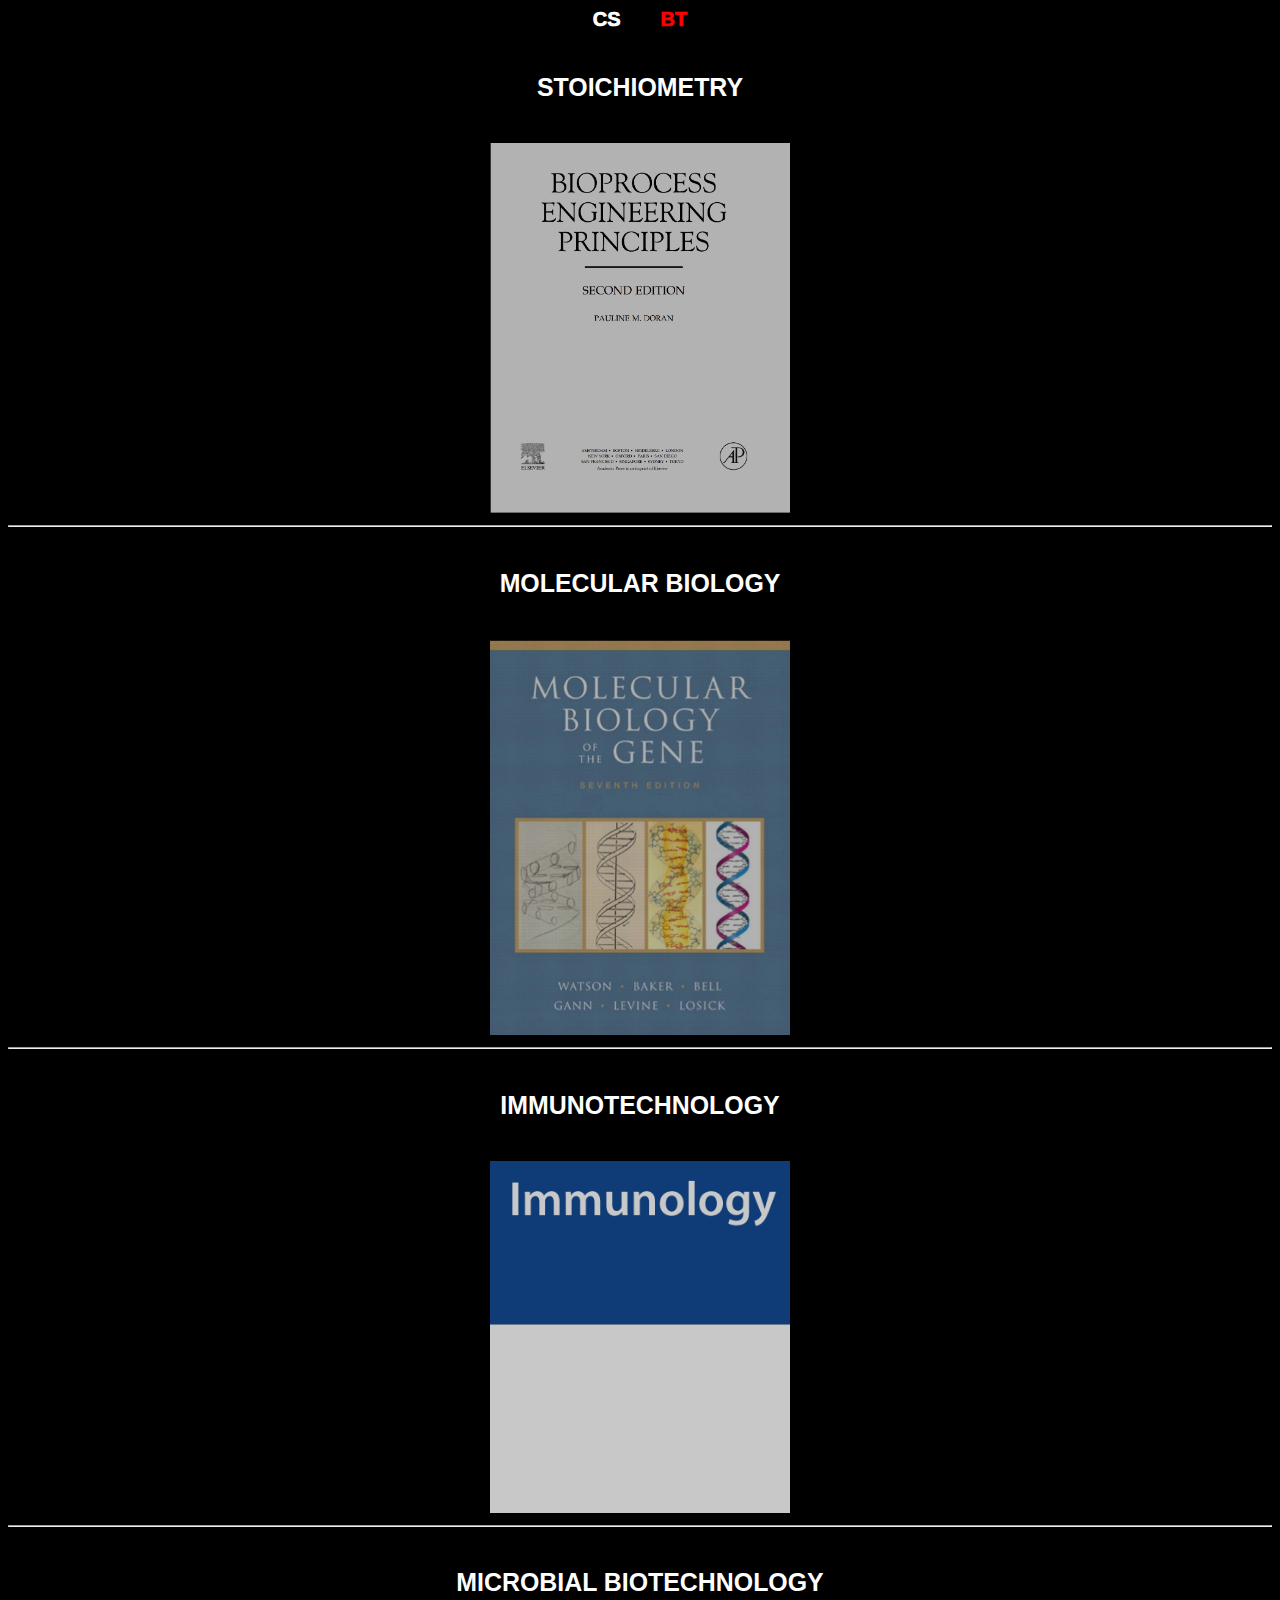
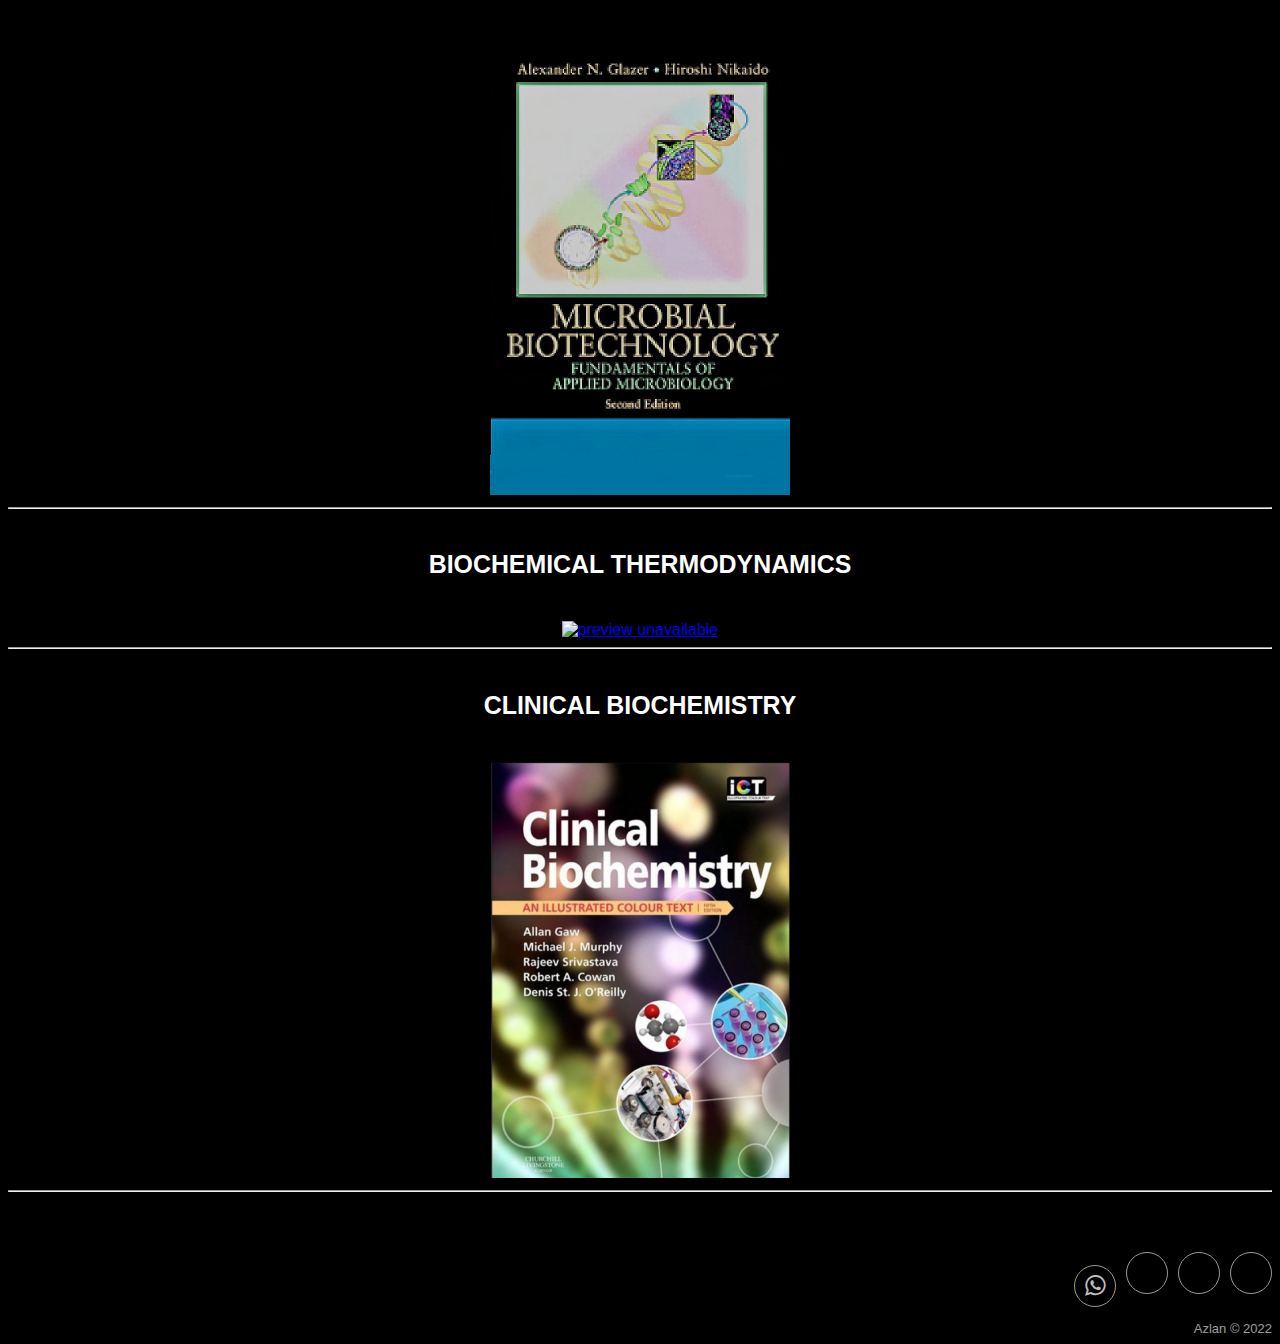
==== biotech.html @ 95bcfc47 "co" ====
<!DOCTYPE html>
<html lang="en">
<head>
  
<link rel="stylesheet" href="https://cdnjs.cloudflare.com/ajax/libs/font-awesome/4.7.0/css/font-awesome.min.css">
  <meta charset="UTF-8">
  <meta http-equiv="X-UA-Compatible" content="IE=Edge">
  <meta name="viewport" content="width=device-width, initial-scale=1">

  <title>text books</title>
  
   <link rel="stylesheet" href="https://cdnjs.cloudflare.com/ajax/libs/ionicons/2.0.1/css/ionicons.min.css">  
  
  <!-- HTML -->
  

  <!-- Custom Styles -->
  <link rel="stylesheet" href="biotech.css">
</head>
<body>
  
  <div class="sub">
    
      
    
    <a href="index.html"  >
 
     CS
    </a>
    
    <div class="subactiv">
    <a >
      BT
    </a>
    </div>
    
  </div>
  <!-- stoichem -->
   <div class="os">
  <h5>STOICHIOMETRY</h5>
  
  
    
  </div>
  <div class="ospdf">
  <a href="https://drive.google.com/file/d/1_u400La6qDapzZxDxIAIv9xtJcOdImK6/view?usp=drivesdk">
    
<img src="/thumbnails/BEP.jpg" alt="preview unavailable" width="300px">
  </a>
  </div>
 <hr>
 
   
  <!-- molecular biology -->
   <div class="os">
  <h5>MOLECULAR BIOLOGY</h5>
  
  
    
  </div>
  <div class="ospdf">
  <a href="https://drive.google.com/file/d/1acQmf4tYQaoEE7M5MVD18q6wqpeQc8wn/view?usp=drivesdk">
    
<img src="/thumbnails/Mb.jpg" alt="preview unavailable" width="300px">
  </a>
  </div>
 <hr>

  <!-- immunology -->
   <div class="os">
  <h5>IMMUNOTECHNOLOGY</h5>
  
  
    
  </div>
  <div class="ospdf">
  <a href="https://drive.google.com/file/d/1acQmf4tYQaoEE7M5MVD18q6wqpeQc8wn/view?usp=drivesdk">
    
<img src="/thumbnails/immuno.jpg" alt="preview unavailable" width="300px">
  </a>
  </div>
 <hr>

  <!-- microbial-->
   <div class="os">
  <h5>MICROBIAL BIOTECHNOLOGY</h5>
  
  
    
  </div>
  <div class="ospdf">
  <a href="https://drive.google.com/file/d/1acQmf4tYQaoEE7M5MVD18q6wqpeQc8wn/view?usp=drivesdk">
    
<img src="/thumbnails/mib.jpg" alt="preview unavailable" width="300px">
  </a>
  </div>
 <hr>

  <!--   thermodynamics-->
   <div class="os">
  <h5>BIOCHEMICAL THERMODYNAMICS</h5>
  
  
    
  </div>
  <div class="ospdf">
  <a href="https://drive.google.com/file/d/1d3zeIaXe-8kupvVWqzInxyXWAG0CXOja/view?usp=drivesdk">
    
<img src="therm.jpg" alt="preview unavailable" width="300px">
  </a>
  </div>
 <hr>

  <!--   clinical biochemistry-->
   <div class="os">
  <h5>CLINICAL BIOCHEMISTRY</h5>
  
  
    
  </div>
  <div class="ospdf">
  <a href="https://drive.google.com/file/d/1dQVdJ5se0vEzxdLNbOYbyI1z_SVMiSjG/view?usp=drivesdk">
    
<img src="/thumbnails/cb.jpg" alt="preview unavailable" width="300px">
  </a>
  </div>
 <hr>

  <!-- Project -->
  <script src="main.js"></script>
  
</body>

    <div class="footer-clean">
        <footer>
         
                    <div class="col-lg-3 item social"><a href="https://wa.me/qr/PKFAHI7VTDX5K1"><i class="fa fa-whatsapp"></i></a><a href="#"><i class="icon ion-social-twitter"></i></a><a href="https://www.snapchat.com/add/azlan_ajju?share_id=rNvdjIiez-w&locale=en-GB"><i class="icon ion-social-snapchat"></i></a><a href="https://instagram.com/azlan_ajju?igshid=YmMyMTA2M2Y="><i class="icon ion-social-instagram"></i></a>
                        <p class="copyright">Azlan © 2022</p>
                    </div>
                </div>
            </div>
        </footer>
    </div>
    <script src="https://cdnjs.cloudflare.com/ajax/libs/jquery/3.2.1/jquery.min.js"></script>
    <script src="https://cdnjs.cloudflare.com/ajax/libs/twitter-bootstrap/4.1.3/js/bootstrap.bundle.min.js"></script>

 
</footer>
</html>

</html>
---- biotech.css ----
*{
  
  font-family: "Lato", sans-serif;
    background: black;
    
}
body{
  overflow-x: hidden;
}
.sub{
  
  color:white;
  display:flex;
  flex:wrap;
  justify-content:center;
  
}
.sub a{
  text-decoration: none;
    font-weight: 1000;
  margin: 0 20px;
  background: none;
  color:white;
  border:none;
  font-size: 20px;
  
}
.subactiv a{
  color: red;
}

.dc{ 
  margin: 0;
 padding: 0;
  text-align: center;
  color: white;
  font-size:30px;
}
.dcpdf{
  text-align: center;
}

.os{ 
  
  text-align: center;
  color: white;
  font-size:30px;
  
}
.ospdf{
  text-align: center;
}

.footer-clean {
  padding:0px 0;
  padding-top: 30px;
  
  
  color:white;
}

.footer-clean h3 {
  margin-top:0;
  margin-bottom:1px;
  font-weight:bold;
  font-size:16px;
}

.footer-clean ul {
  padding:0;
  list-style:none;
  line-height:1.6;
  font-size:14px;
  margin-bottom:0;
}

.footer-clean ul a {
  color:inherit;
  text-decoration:none;
  opacity:0.8;
}

.footer-clean ul a:hover {
  opacity:1;
}

.footer-clean .item.social {
  text-align:right;
}

@media (max-width:767px) {
  .footer-clean .item {
    text-align:center;
    padding-bottom:20px;
  }
}

@media (max-width: 768px) {
  .footer-clean .item.social {
    text-align:center;
  }
}

.footer-clean .item.social > a {
  font-size:24px;
  width:40px;
  height:40px;
  line-height:40px;
  display:inline-block;
  text-align:center;
  border-radius:50%;
  border:1px solid #ccc;
  margin-left:10px;
  margin-top:22px;
  color:inherit;
  opacity:0.75;
}

.footer-clean .item.social > a:hover {
  
  opacity: 30%;
}

@media (max-width:991px) {
  .footer-clean .item.social > a {
    margin-top:40px;
  }
}

@media (max-width:767px) {
  .footer-clean .item.social > a {
    margin-top:10px;
  }
}

.footer-clean .copyright {
  margin-top:14px;
  margin-bottom:0;
  font-size:13px;
  opacity:0.6;
}
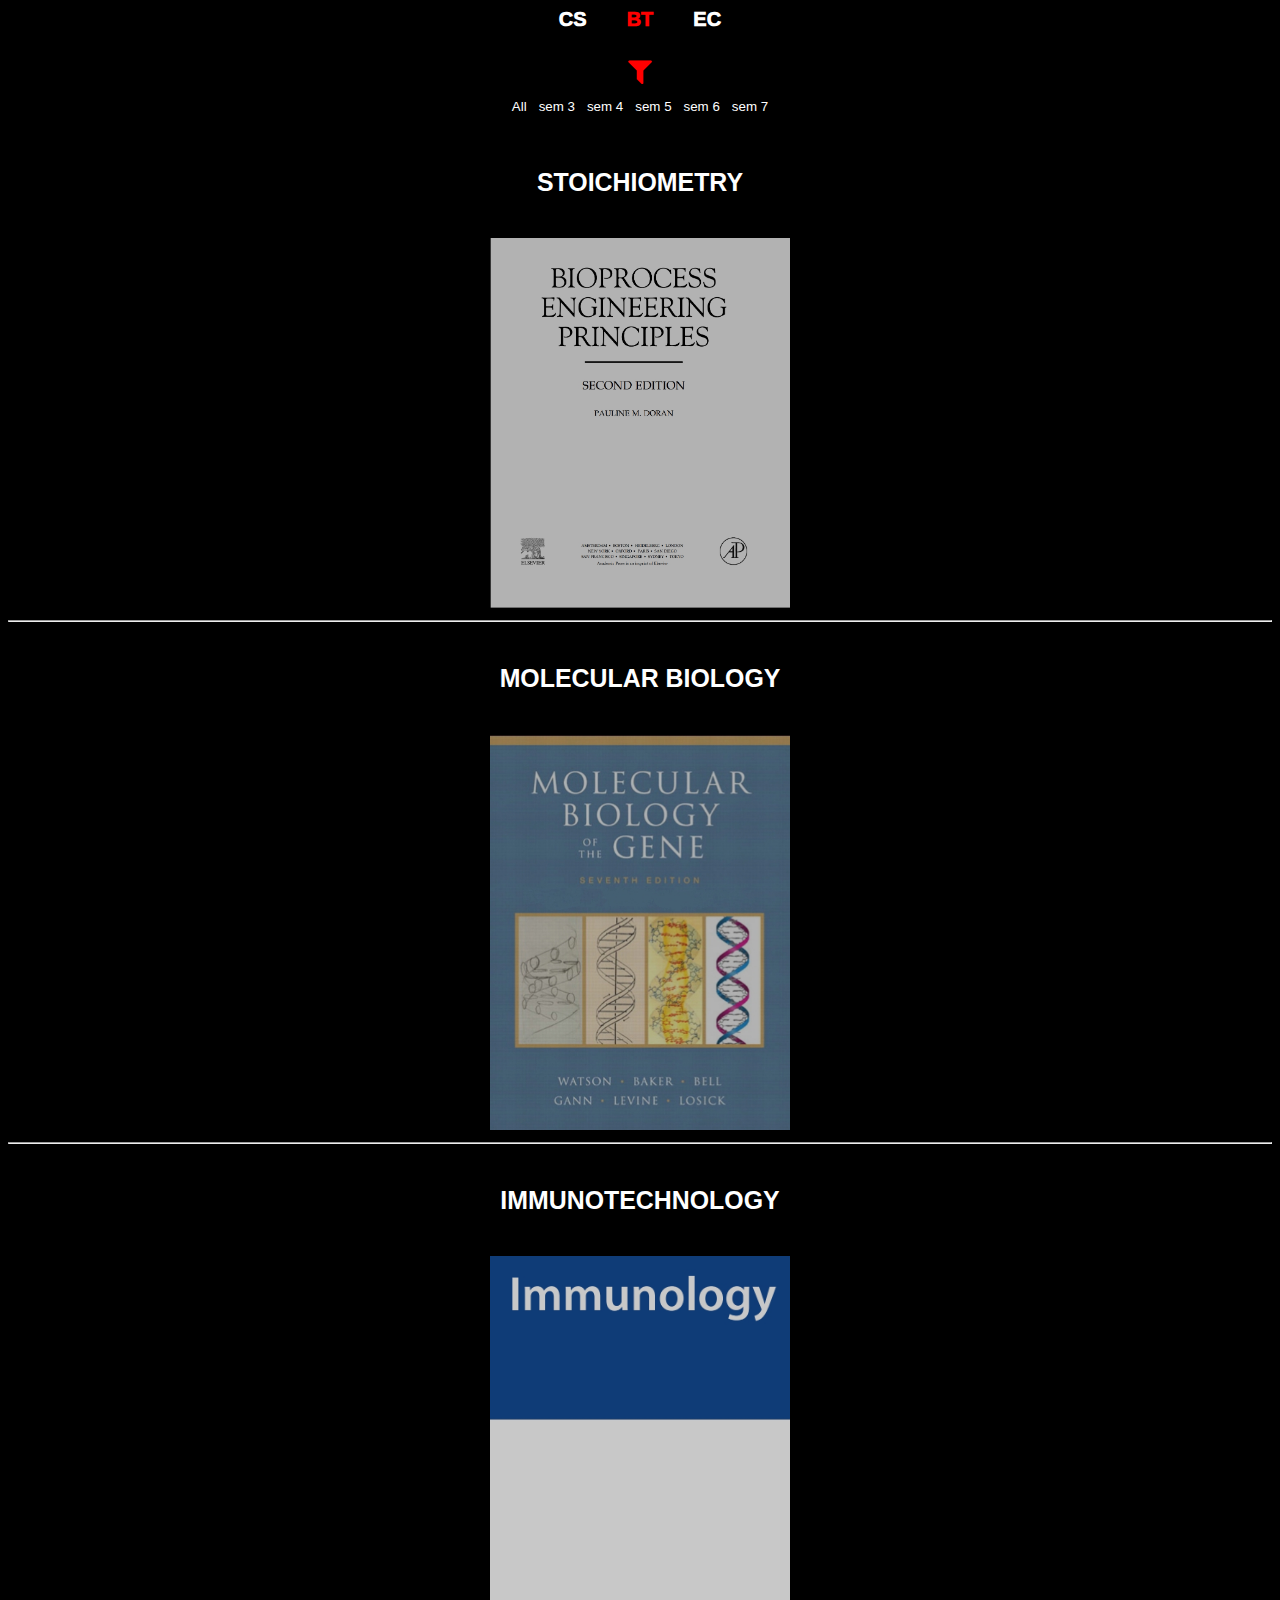
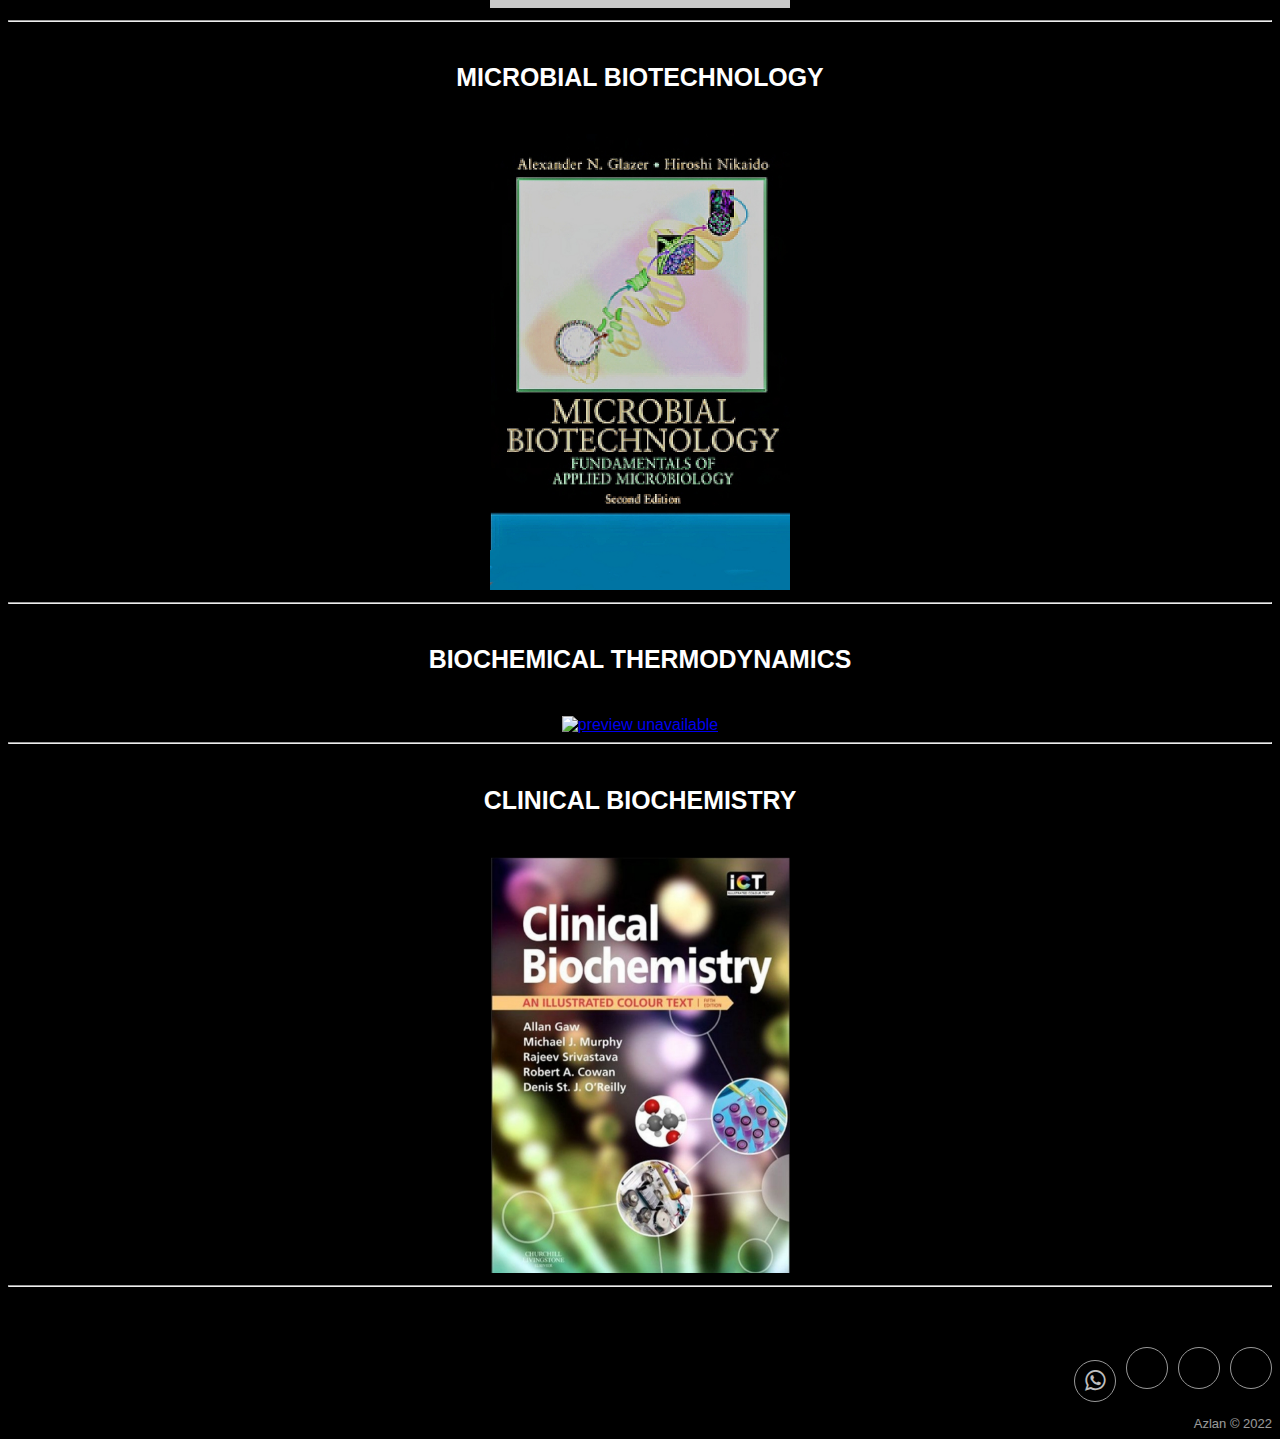
==== commit 45ea7f86: "g" ====
--- a/biotech.html
+++ b/biotech.html
@@ -32,9 +32,32 @@
     <a >
       BT
     </a>
+    
     </div>
-    
+    <a href="">EC</a>
   </div>
+  
+<div class="filt">
+  
+<i class="fa fa-filter" style="color:red"></i>
+</div>
+<div class="sems">
+  <button onclick="forall()" href="">All</button>
+ 
+  
+ <button onclick="forthird()" href="">sem 3</button>
+ 
+ <button onclick="forfourth()" href="">sem 4</button>
+ 
+ <button onclick="forfifth()" href="">sem 5</button>
+ 
+ <button onclick="forsixth()" href="">sem 6</button>
+ 
+ <button onclick="forseventh()" href="">sem 7</button>
+ 
+
+
+</div>
   <!-- stoichem -->
    <div class="os">
   <h5>STOICHIOMETRY</h5>
--- a/biotech.css
+++ b/biotech.css
@@ -29,6 +29,17 @@
   color: red;
 }
 
+/*  glow effect */
+@-webkit-keyframes glow {
+  from {
+    text-shadow: 0 0 10px red, 0 0 20px , 0 0 30px red, 0 0 40px black, 0 0 50px #e60073, 0 0 60px black, 0 0 70px #e60073;
+  }
+  
+  to {
+    text-shadow: 0 0 20px red, 0 0 30px #ff4da6, 0 0 40px #ff4da6, 0 0 50px #ff4da6, 0 0 60px #ff4da6, 0 0 70px #ff4da6, 0 0 80px #ff4da6;
+  }
+}
+
 .dc{ 
   margin: 0;
  padding: 0;
@@ -50,6 +61,40 @@
 .ospdf{
   text-align: center;
 }
+
+/* sems */
+.filt{
+  display: flex;
+  flex: wrap;
+  justify-content: center;
+  margin-top: 25px;
+  font-size: 30px;
+}
+.sems {
+  color:white;
+  display:flex;
+  flex:wrap;
+  justify-content:center;
+}
+.sems button {
+  border: none;
+  background: none;
+  height: 40px;
+  text-decoration: none;
+  padding: 6px;
+  color:white;
+}
+
+.sems :hover{
+  
+  animation: glow 1s ease-in-out infinite alternate;
+color: red;
+font-weight: bolder;
+
+  
+}
+
+
 
 .footer-clean {
   padding:0px 0;
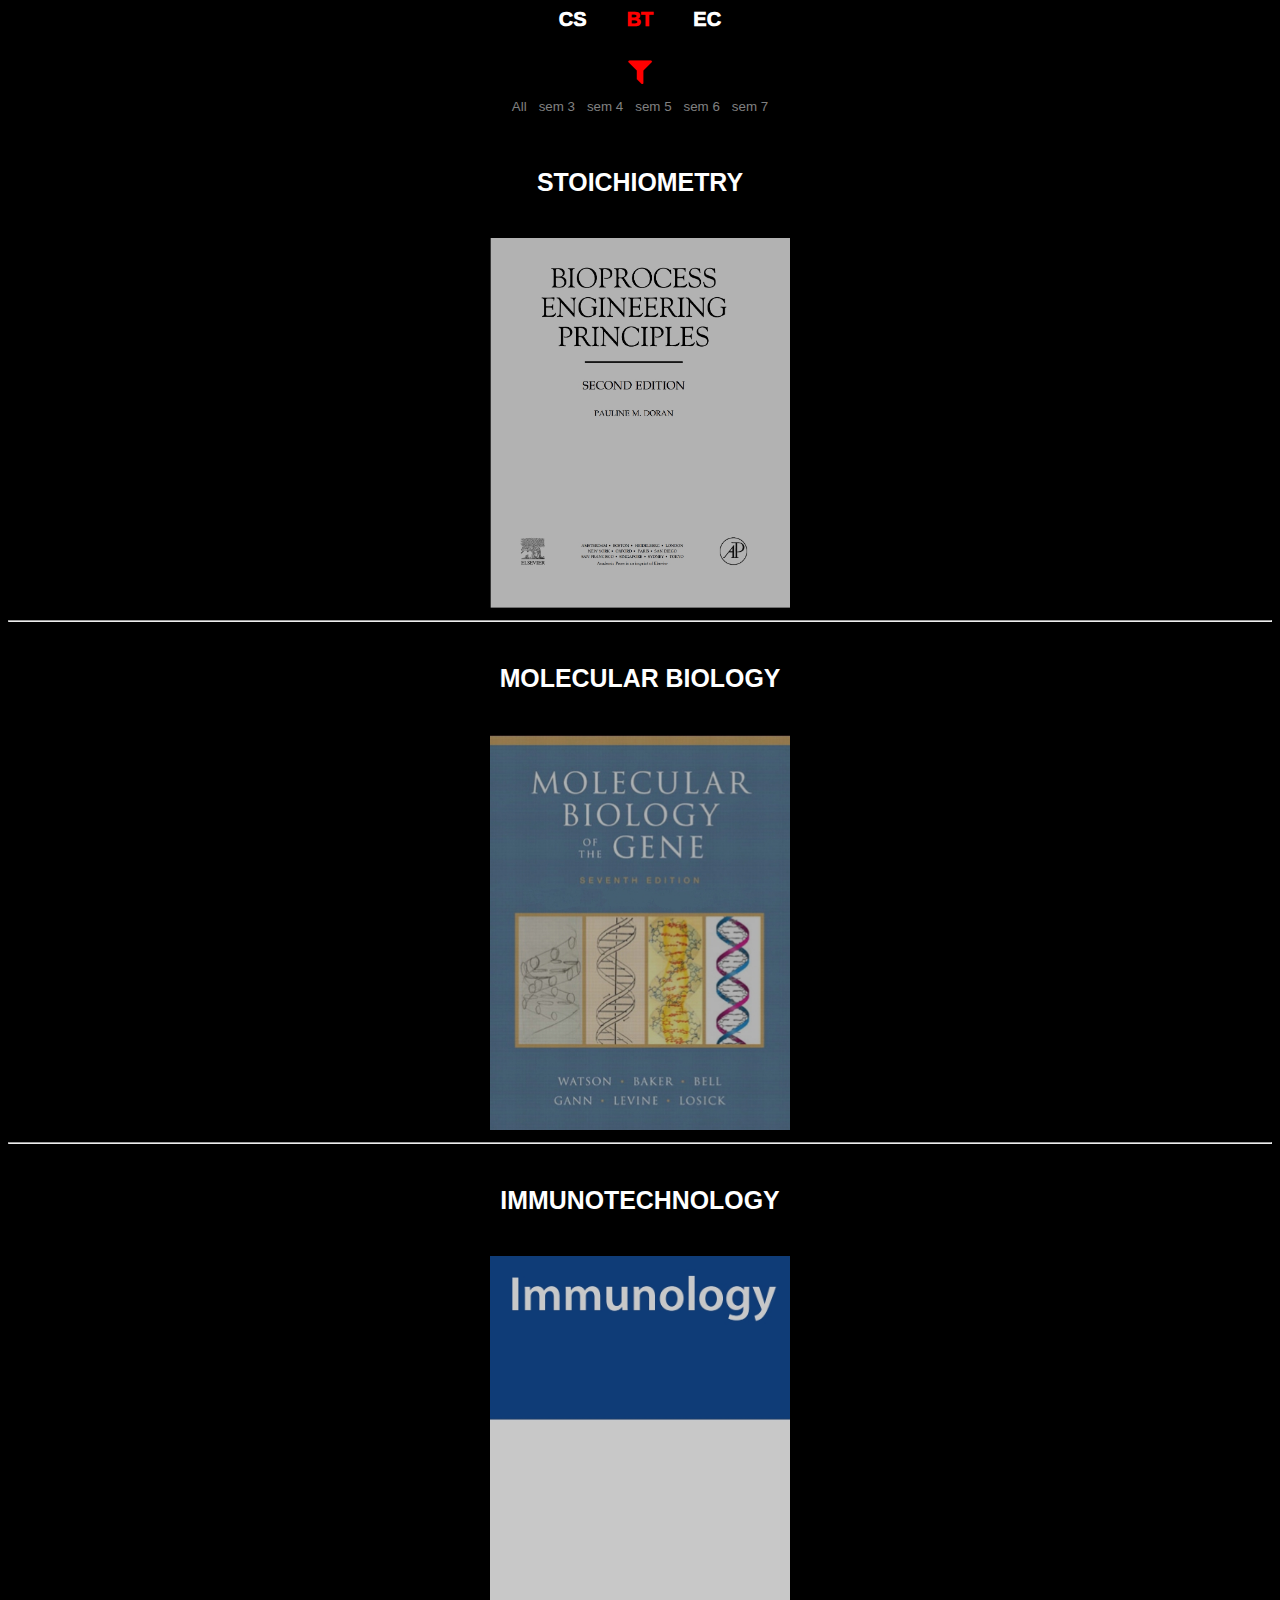
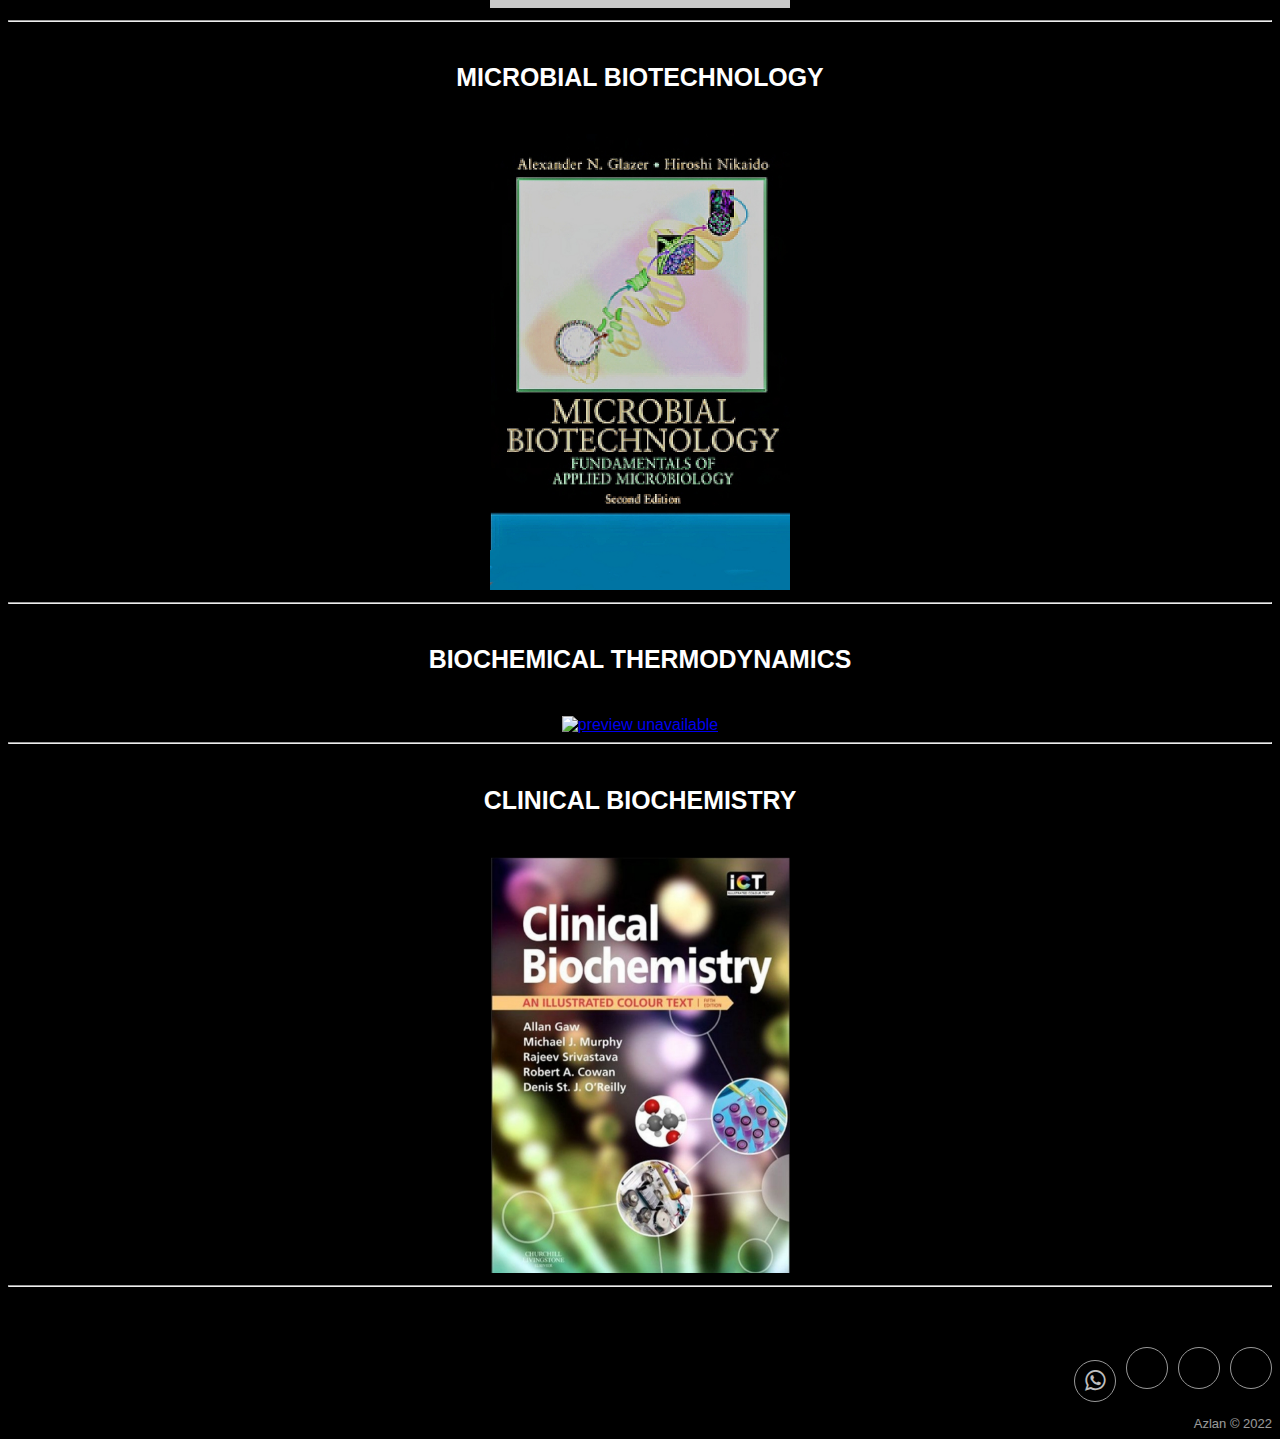
==== commit 13179248: "g" ====
--- a/biotech.html
+++ b/biotech.html
@@ -34,7 +34,7 @@
     </a>
     
     </div>
-    <a href="">EC</a>
+    <a href="/electronics.html">EC</a>
   </div>
   
 <div class="filt">
--- a/biotech.css
+++ b/biotech.css
@@ -82,7 +82,7 @@
   height: 40px;
   text-decoration: none;
   padding: 6px;
-  color:white;
+  color:grey;
 }
 
 .sems :hover{
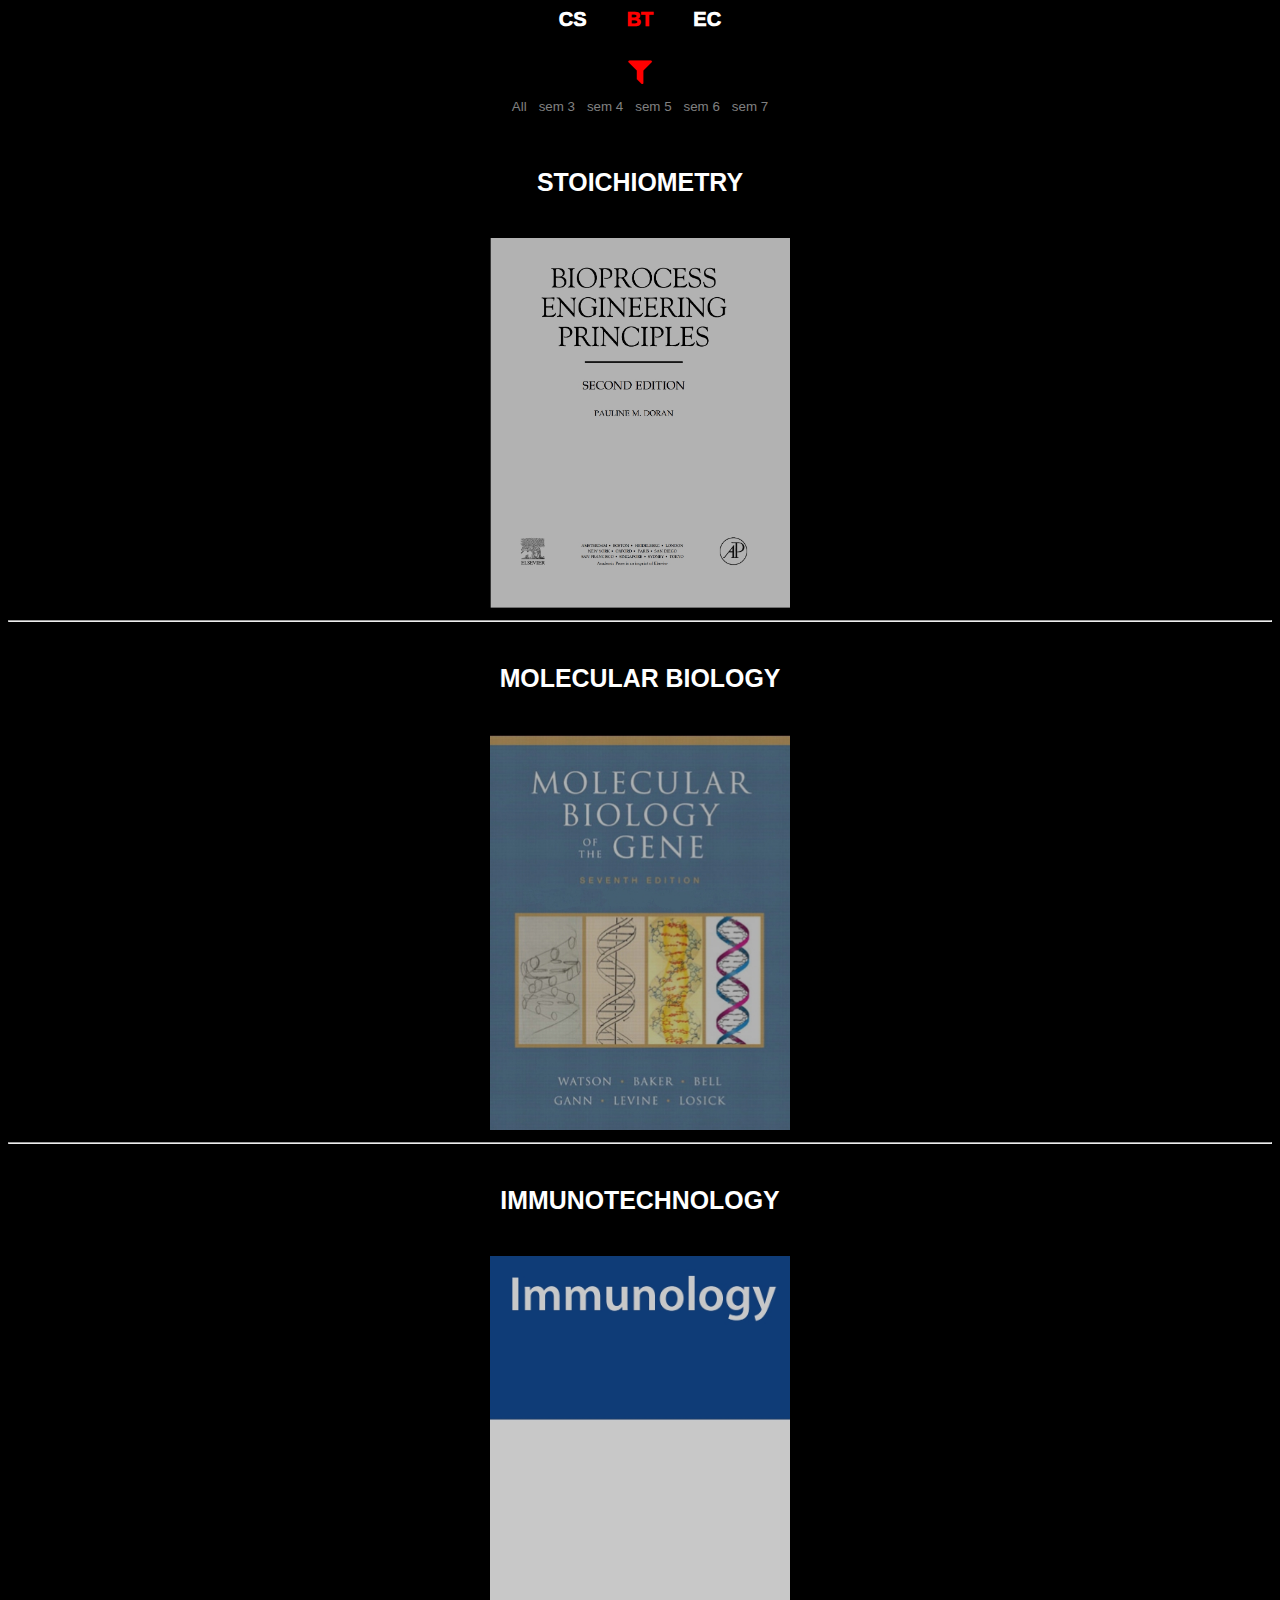
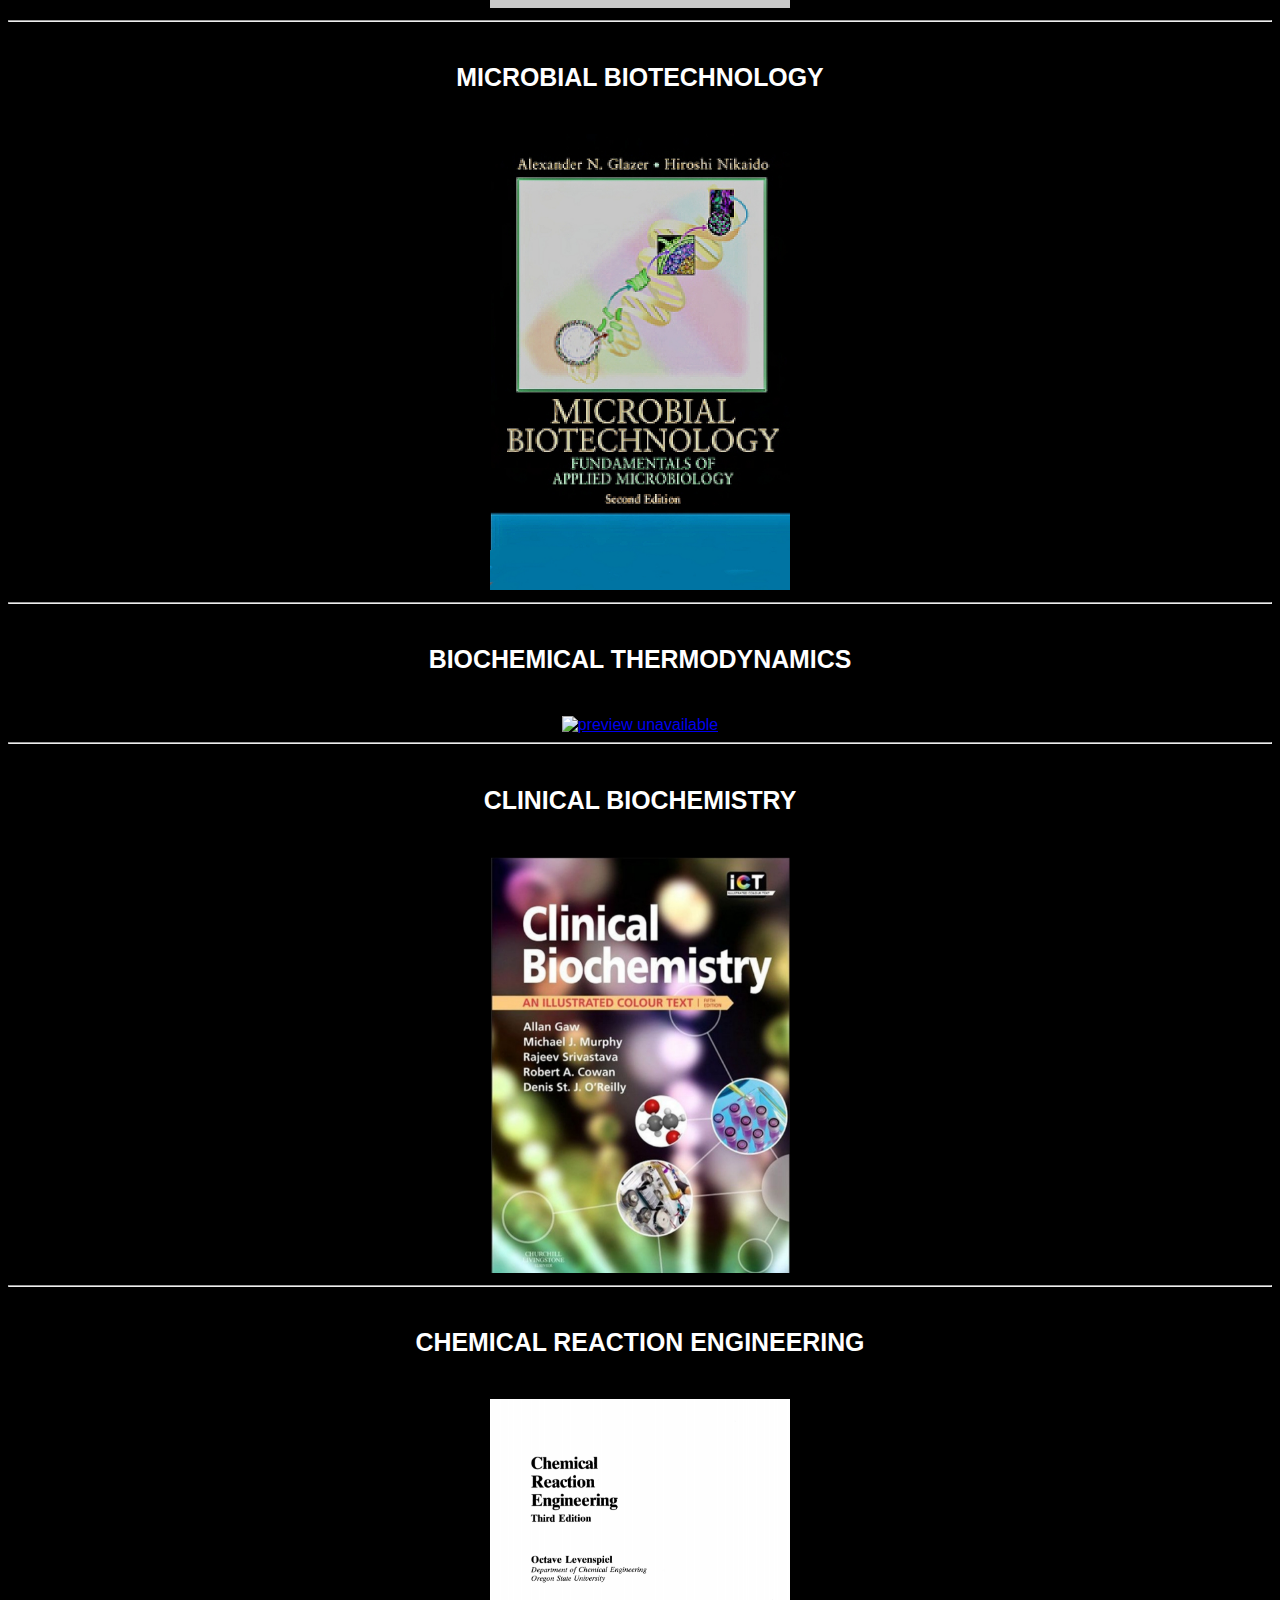
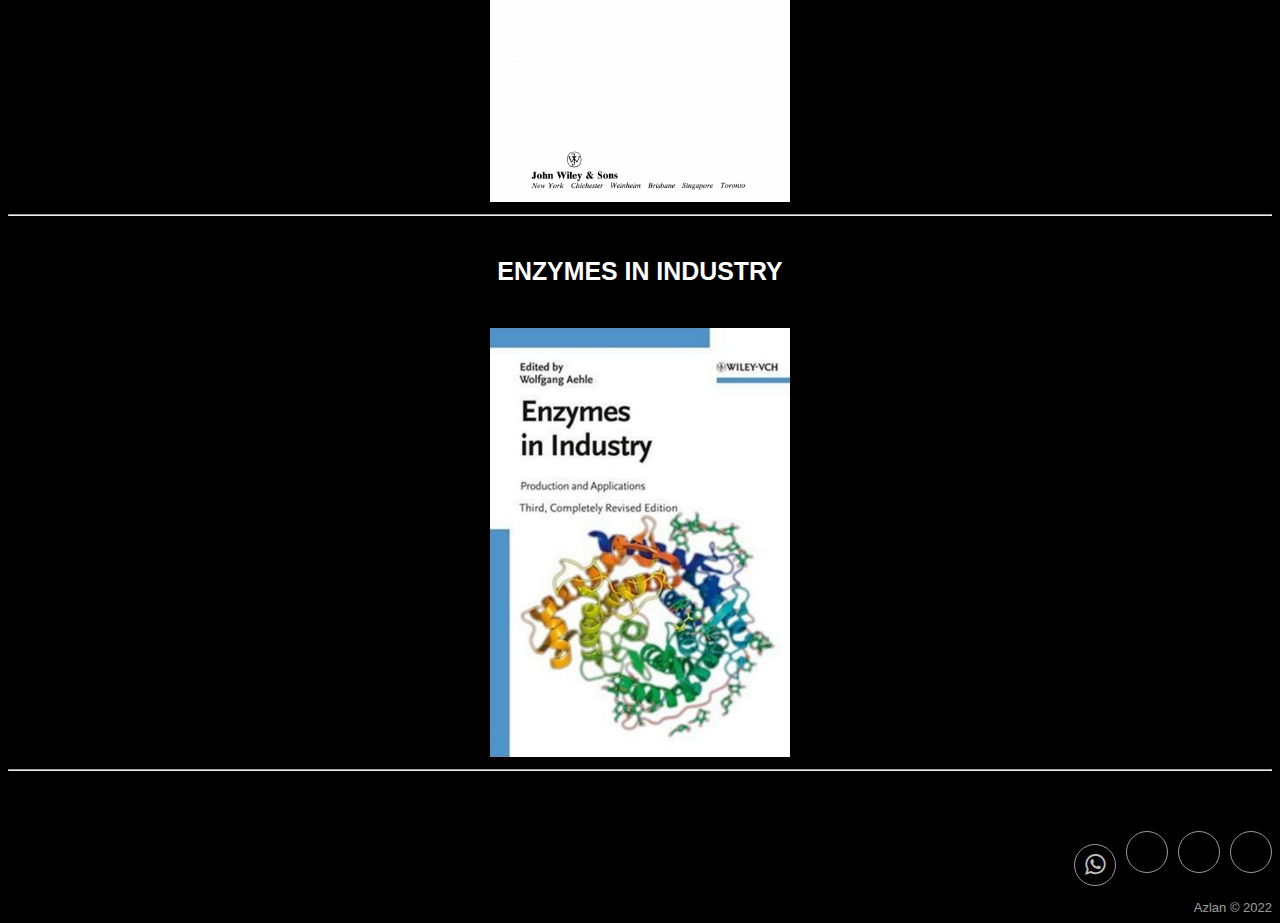
==== commit e674ede3: "euur" ====
--- a/biotech.html
+++ b/biotech.html
@@ -58,6 +58,9 @@
 
 
 </div>
+<div id="fourth">
+  
+
   <!-- stoichem -->
    <div class="os">
   <h5>STOICHIOMETRY</h5>
@@ -148,9 +151,52 @@
   </a>
   </div>
  <hr>
-
+</div>
+<div id="fifth">
+  
+  <!--   cre-->
+   <div class="os">
+  <h5>CHEMICAL REACTION ENGINEERING</h5>
+  
+  
+    
+  </div>
+  <div class="ospdf">
+  <a href="https://drive.google.com/file/d/17dx4WTKZtco8aCuCbbwN34SuC4c7dmsR/view?usp=drivesdk">
+    
+<img src="/thumbnails/cre.jpg" alt="preview unavailable" width="300px">
+  </a>
+  </div>
+ <hr>
+ 
+  <!--   -->
+   <div class="os">
+  <h5>ENZYMES IN INDUSTRY</h5>
+  
+  
+    
+  </div>
+  <div class="ospdf">
+  <a href="https://drive.google.com/file/d/17lbm9l-IfUcvOwo4rD5iLDozX7yuUCUW/view?usp=drivesdk">
+    
+<img src="/thumbnails/ei.jpg" alt="preview unavailable" width="300px">
+  </a>
+  </div>
+ <hr>
+</div>
+
+      <!--    default    -->
+    
+    <div id="default">
+      <h1 style="color: white;
+  display:flex;
+  flex:wrap;
+  justify-content:center;
+  
+  ">Nothing to see here!</h1>
+    </div>
   <!-- Project -->
-  <script src="main.js"></script>
+  <script src="/biotech.js"></script>
   
 </body>
 
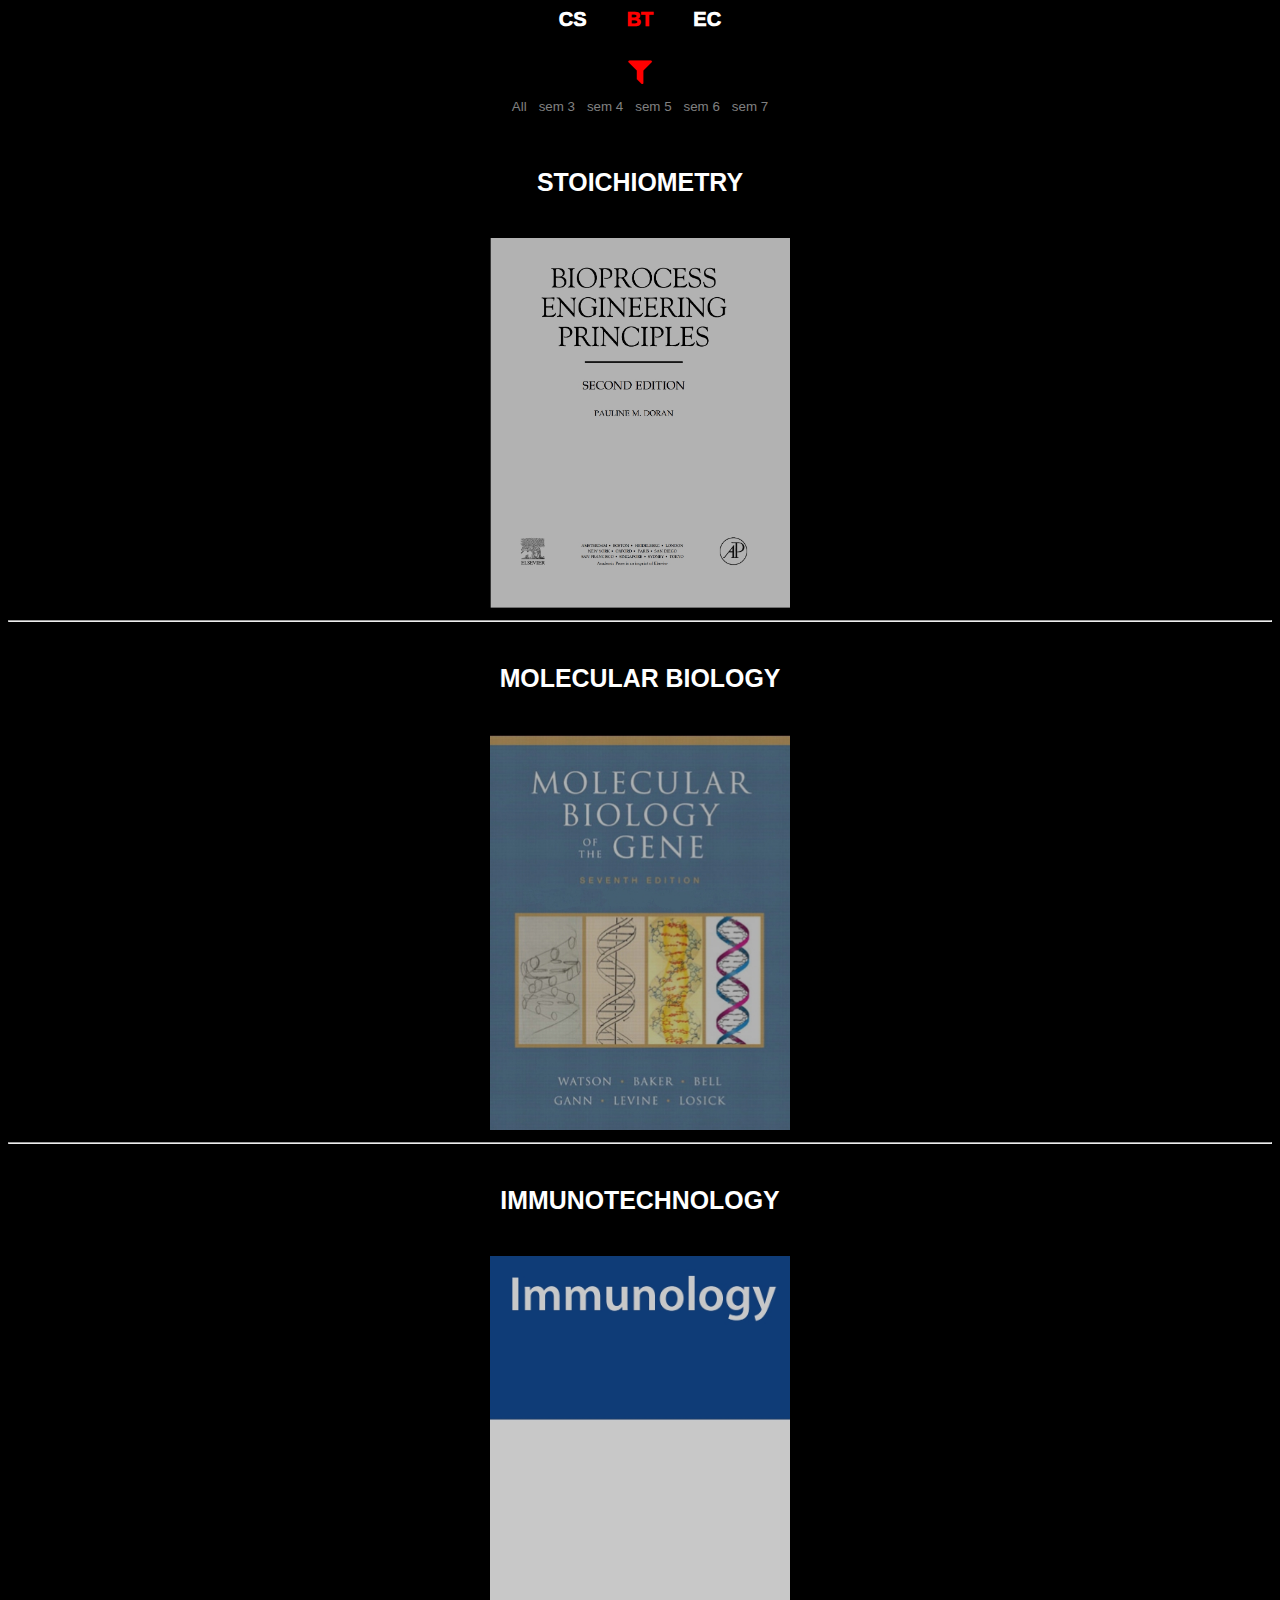
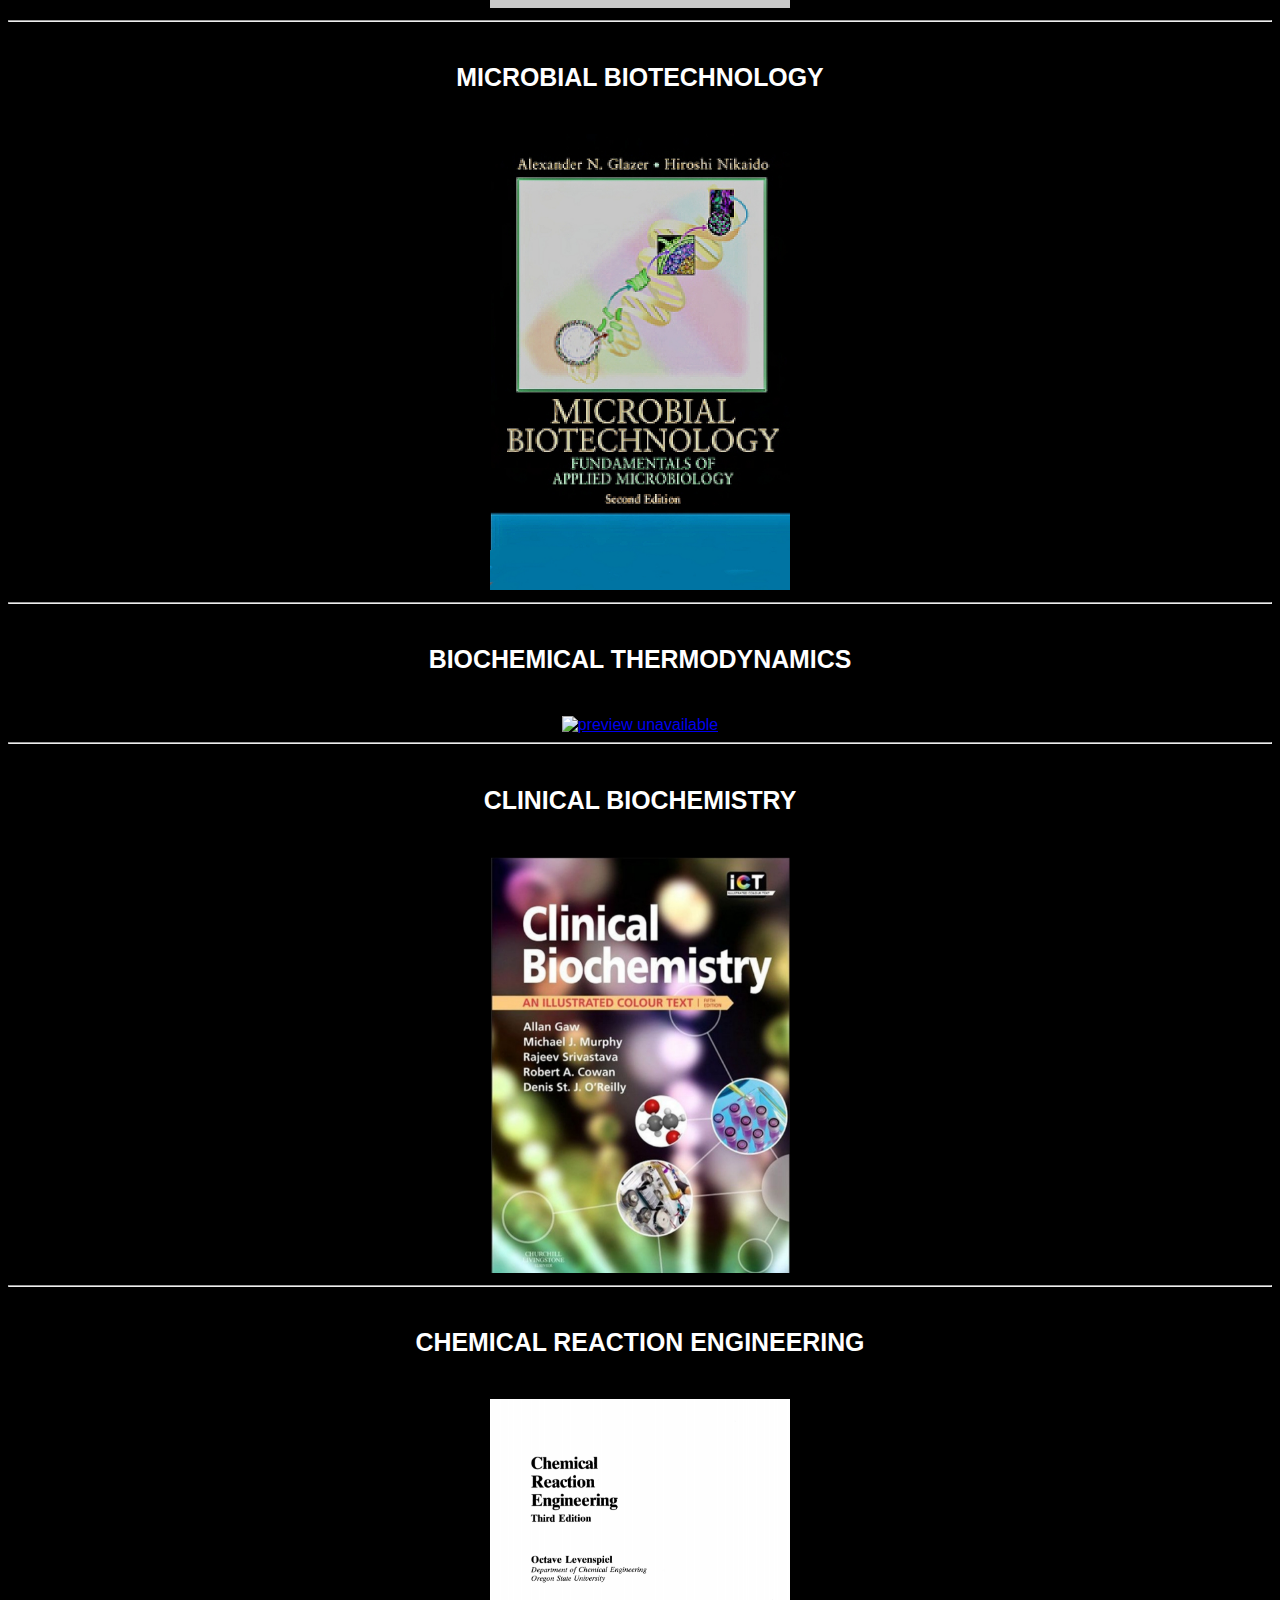
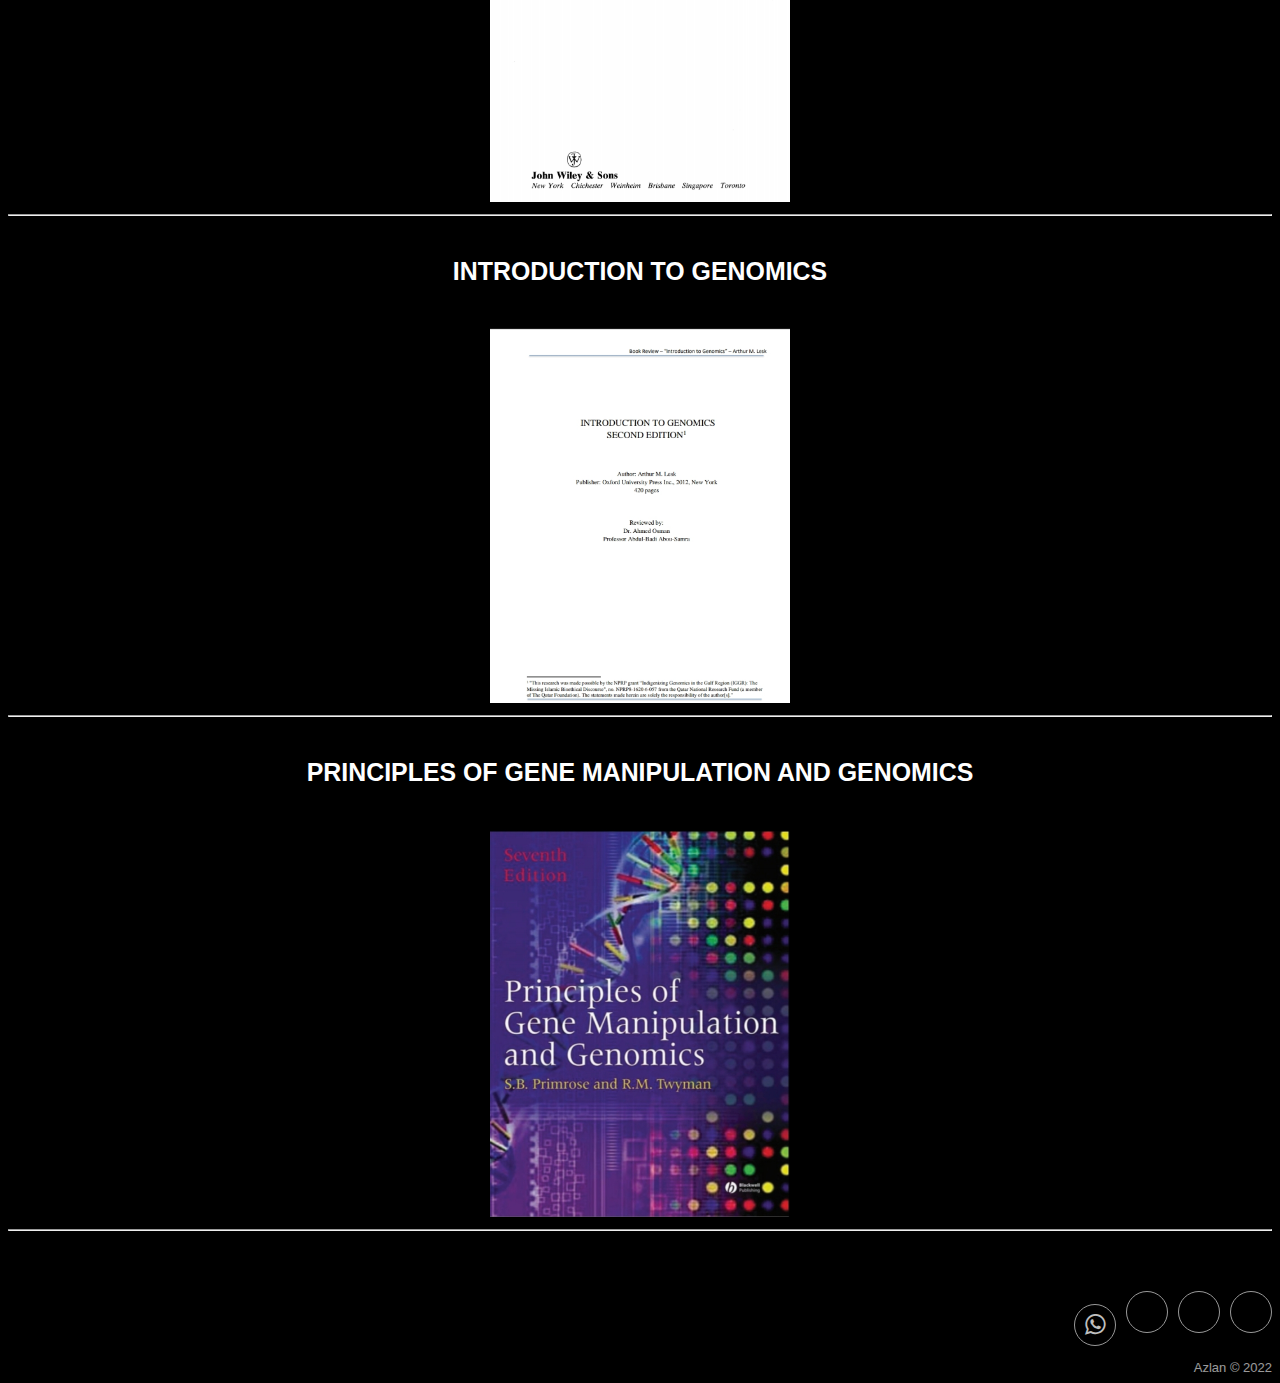
==== commit 99a231cb: "hj" ====
--- a/biotech.html
+++ b/biotech.html
@@ -169,9 +169,9 @@
   </div>
  <hr>
  
-  <!--   -->
-   <div class="os">
-  <h5>ENZYMES IN INDUSTRY</h5>
+  <!--   itog-->
+   <div class="os">
+  <h5>INTRODUCTION TO GENOMICS</h5>
   
   
     
@@ -179,7 +179,22 @@
   <div class="ospdf">
   <a href="https://drive.google.com/file/d/17lbm9l-IfUcvOwo4rD5iLDozX7yuUCUW/view?usp=drivesdk">
     
-<img src="/thumbnails/ei.jpg" alt="preview unavailable" width="300px">
+<img src="/thumbnails/itog.jpg" alt="preview unavailable" width="300px">
+  </a>
+  </div>
+ <hr>
+ 
+  <!--   pgmg-->
+   <div class="os">
+  <h5>PRINCIPLES OF GENE MANIPULATION AND GENOMICS</h5>
+  
+  
+    
+  </div>
+  <div class="ospdf">
+  <a href="https://drive.google.com/file/d/181vih066G8si9n-Z55mqROPdztxtFRXf/view?usp=drivesdk">
+    
+<img src="/thumbnails/pgmg.jpg" alt="preview unavailable" width="300px">
   </a>
   </div>
  <hr>
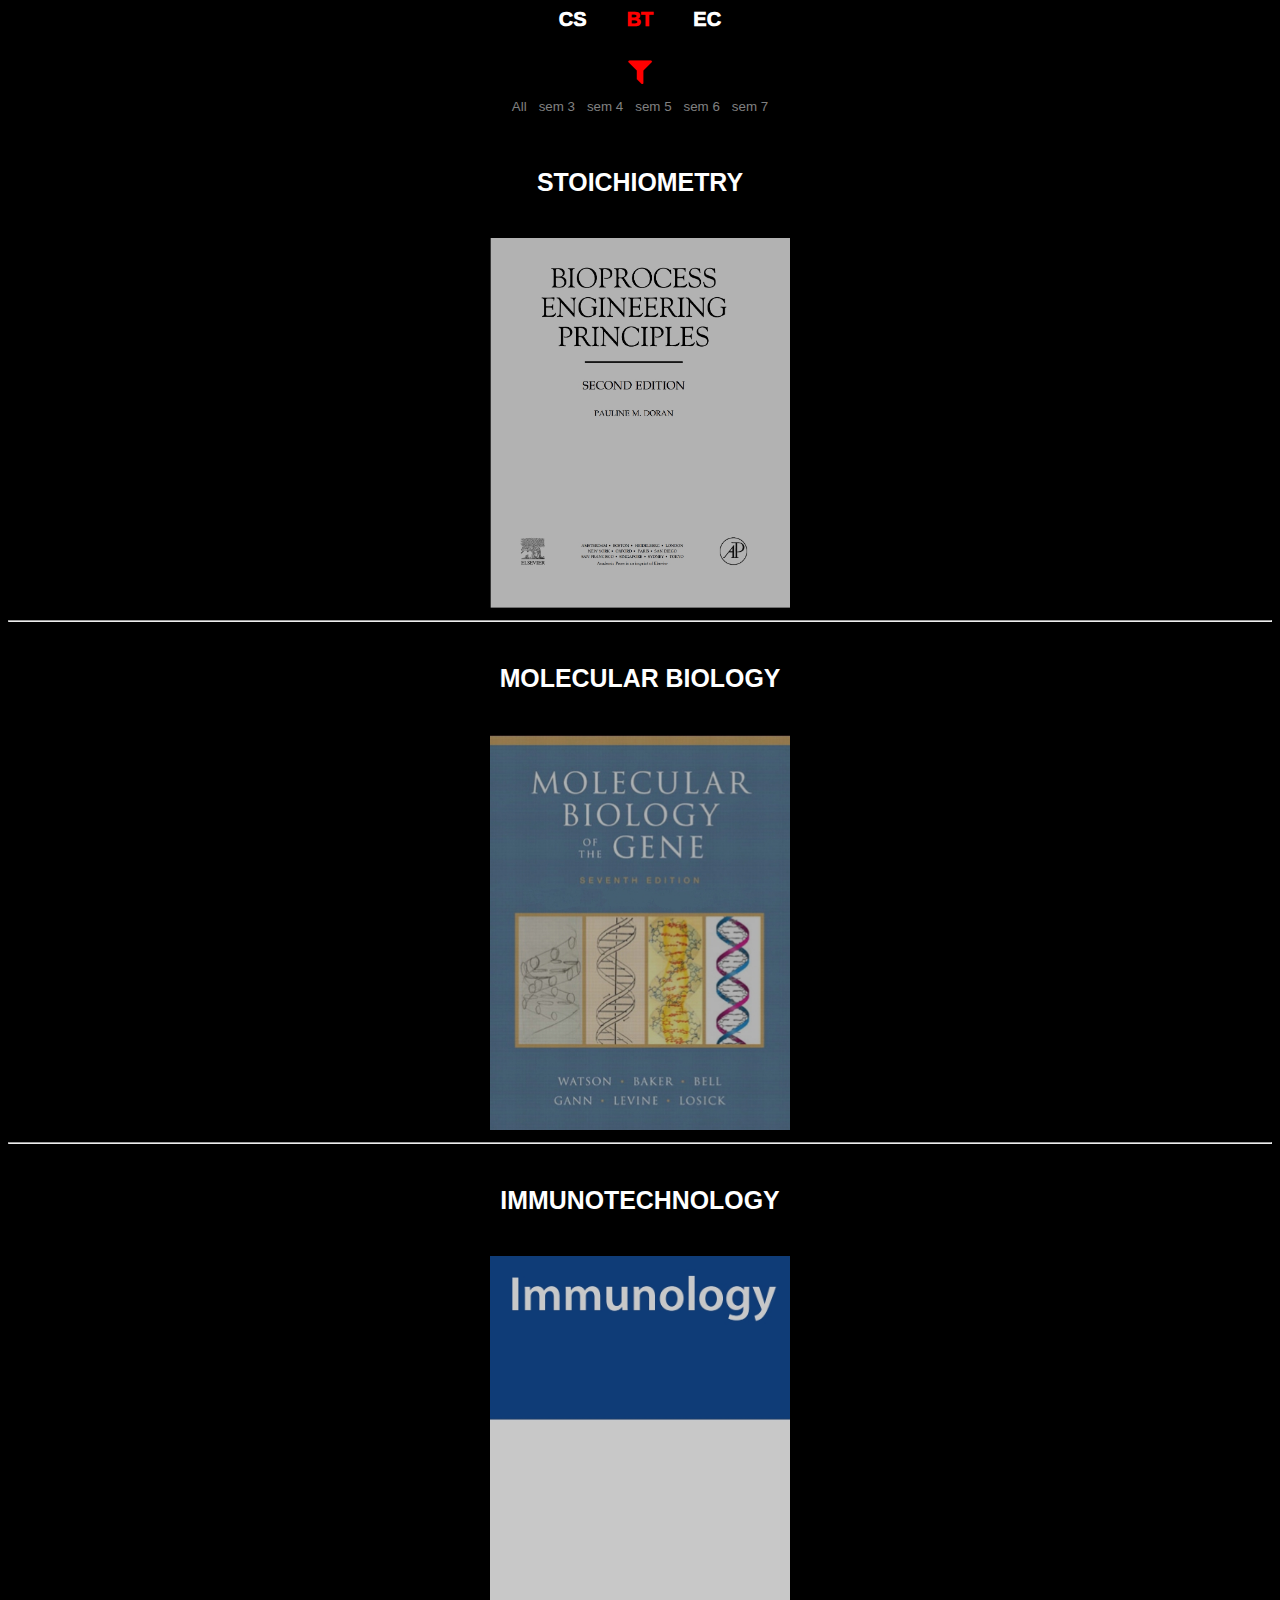
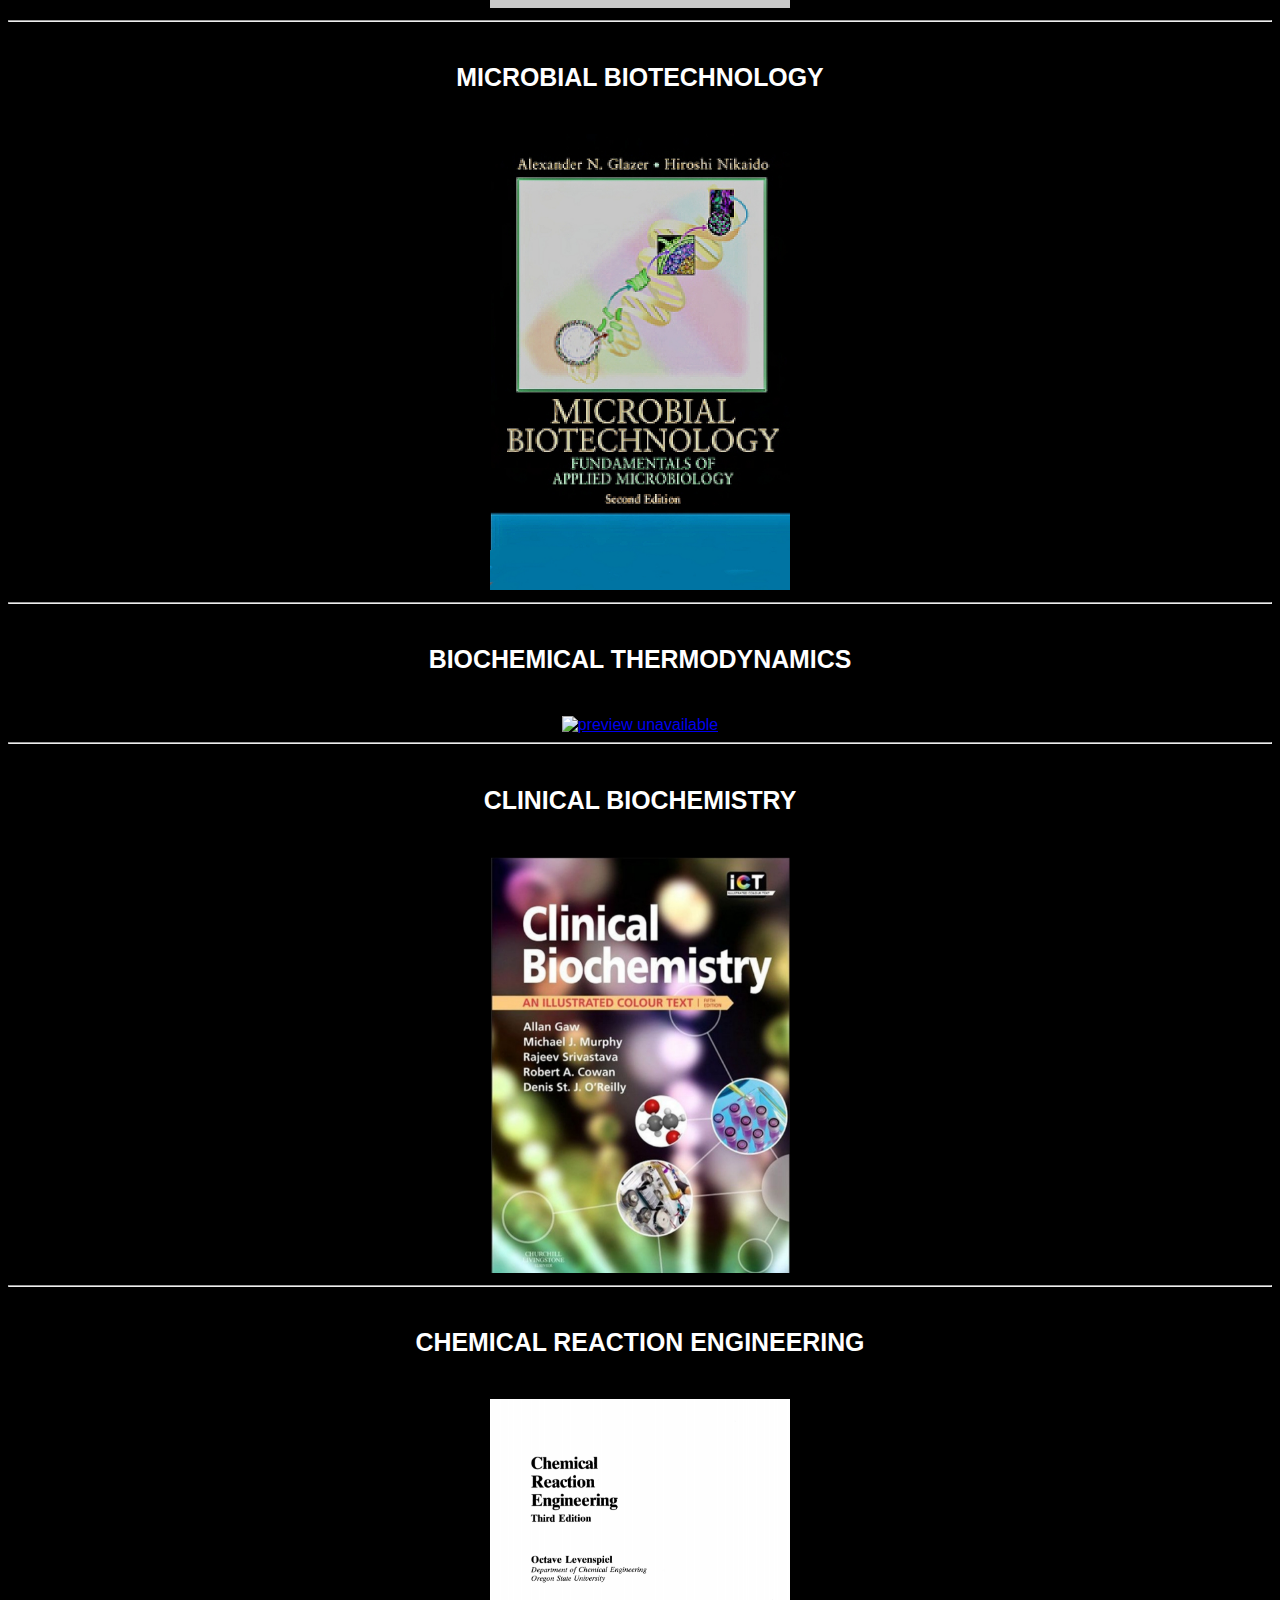
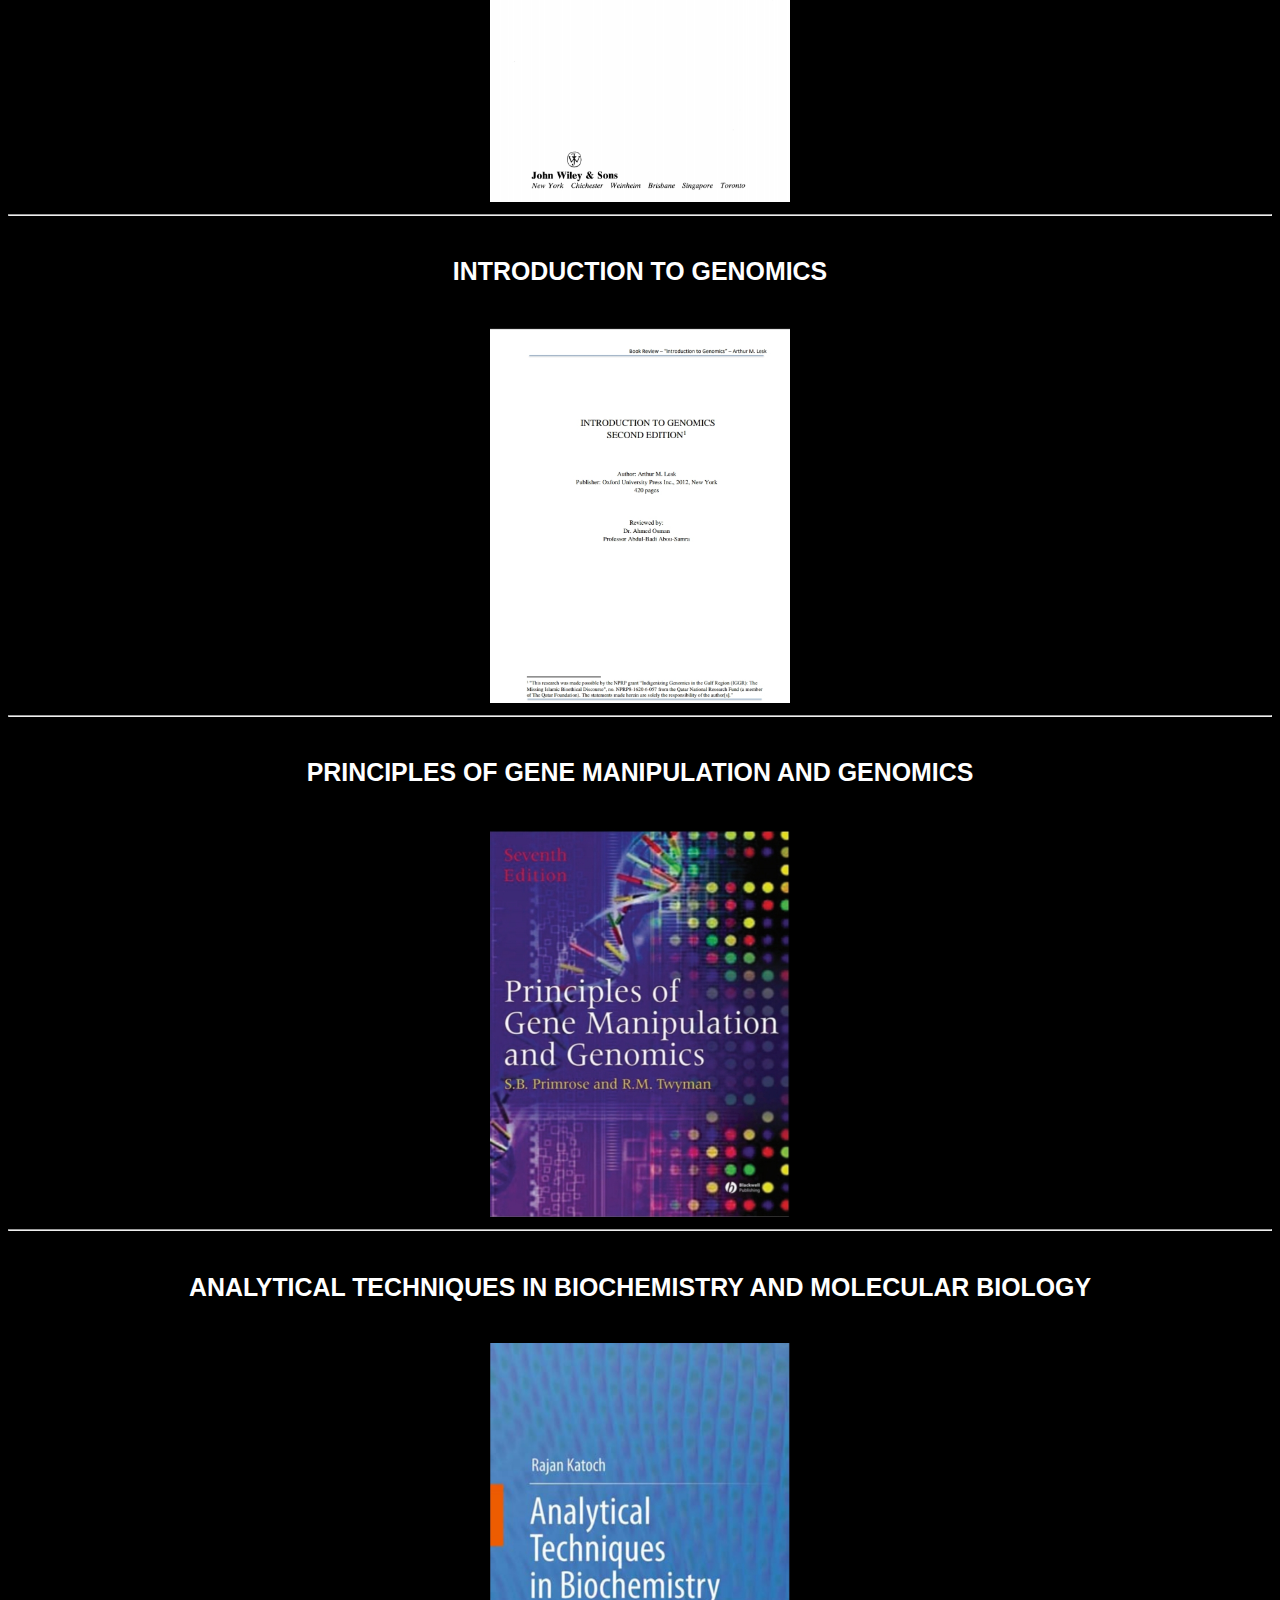
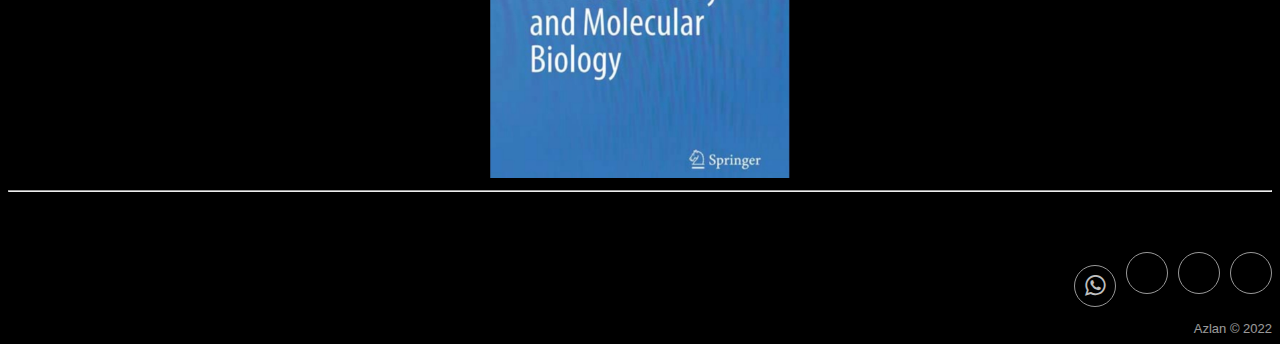
==== commit d8fba24c: "link upload" ====
--- a/biotech.html
+++ b/biotech.html
@@ -197,7 +197,21 @@
 <img src="/thumbnails/pgmg.jpg" alt="preview unavailable" width="300px">
   </a>
   </div>
- <hr>
+ <hr> 
+   <!--   anal tech-->
+   <div class="os">
+  <h5>ANALYTICAL TECHNIQUES IN BIOCHEMISTRY AND MOLECULAR BIOLOGY</h5>
+  
+  
+    
+  </div>
+  <div class="ospdf">
+  <a href="https://drive.google.com/file/d/18OpuxQCvtsBstm_P4GGGEL9QMFlWTBp-/view?usp=drivesdk">
+    
+<img src="/thumbnails/analtech.jpg" alt="preview unavailable" width="300px">
+  </a>
+  </div>
+ <hr> 
 </div>
 
       <!--    default    -->
